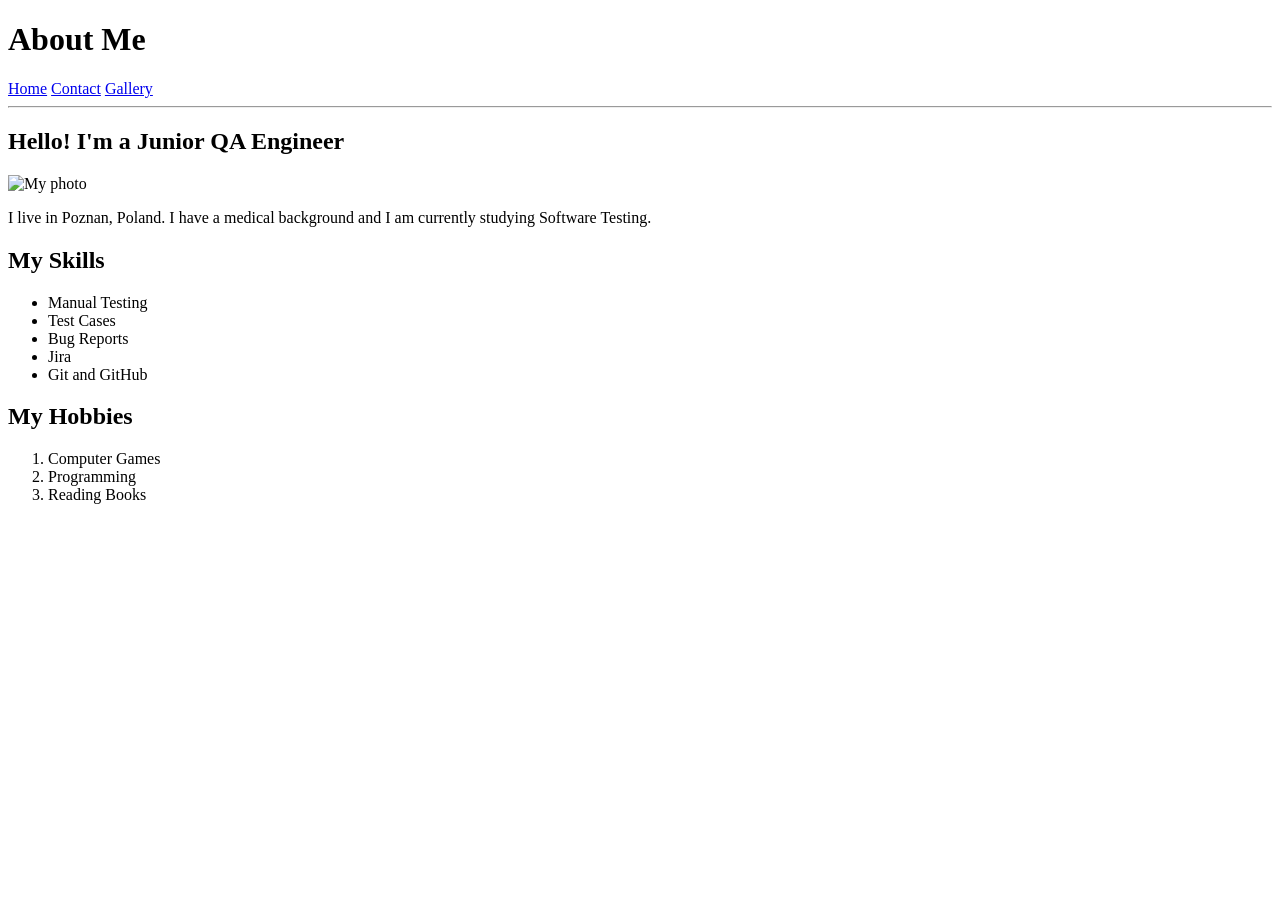
==== site/index.html @ d201d177 "Update HTML website" ====
<!DOCTYPE html>
<html lang="en">
<head>
    <meta charset="UTF-8">
    <title>About Me</title>
</head>
<body>

    <h1>About Me</h1>

    <nav>
        <a href="index.html">Home</a>
        <a href="pages/contact.html">Contact</a>
        <a href="pages/gallery.html">Gallery</a>
    </nav>

    <hr>

    <h2>Hello! I'm a Junior QA Engineer</h2>

    <img src="photo/profile.jpg" alt="My photo" width="250">

    <p>
        I live in Poznan, Poland.
        I have a medical background and I am currently
        studying Software Testing.
    </p>

    <h2>My Skills</h2>

    <ul>
        <li>Manual Testing</li>
        <li>Test Cases</li>
        <li>Bug Reports</li>
        <li>Jira</li>
        <li>Git and GitHub</li>
    </ul>

    <h2>My Hobbies</h2>

    <ol>
        <li>Computer Games</li>
        <li>Programming</li>
        <li>Reading Books</li>
    </ol>

</body>
</html>
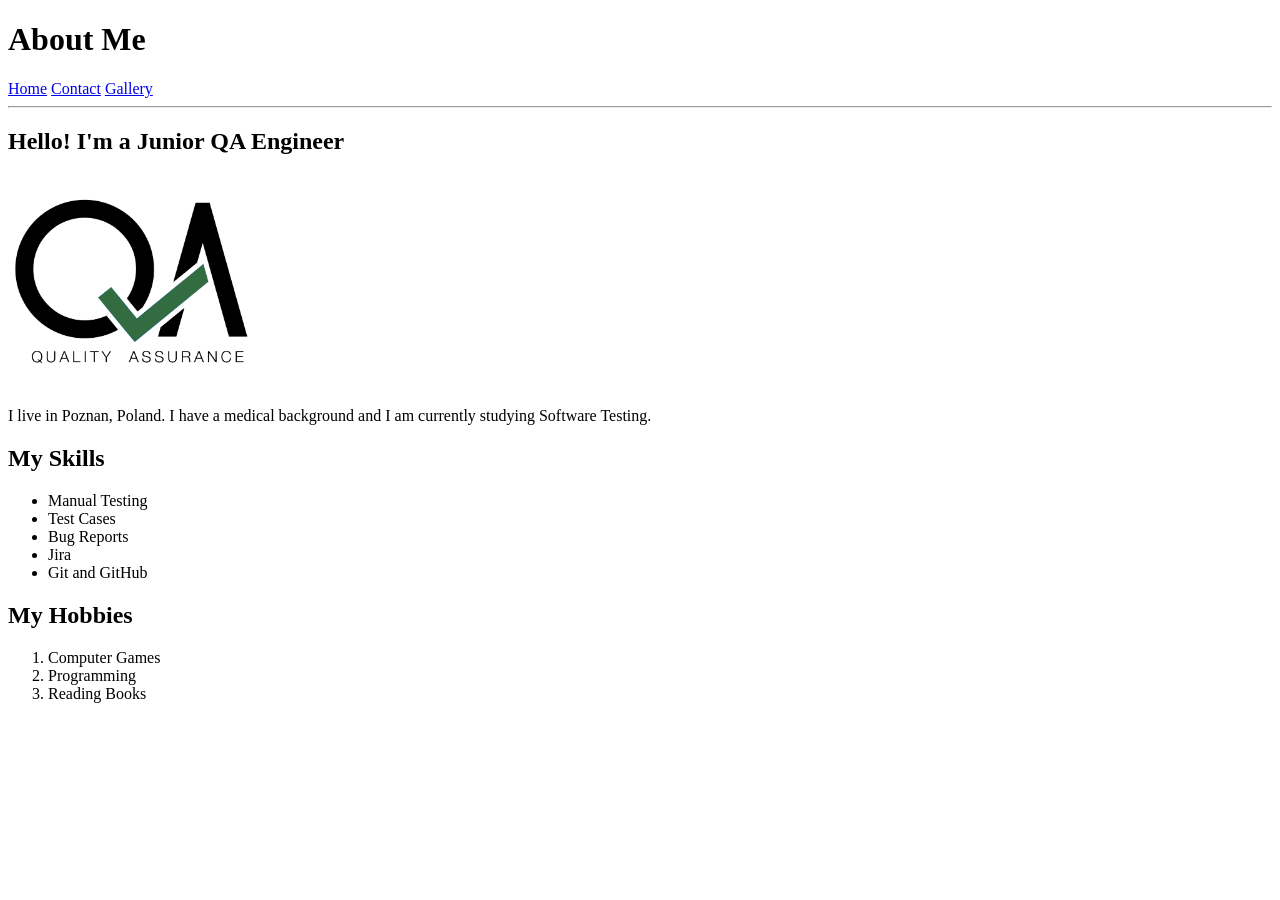
==== commit 3cd8747c: "update 322" ====
--- a/site/index.html
+++ b/site/index.html
@@ -18,7 +18,7 @@
 
     <h2>Hello! I'm a Junior QA Engineer</h2>
 
-    <img src="photo/profile.jpg" alt="My photo" width="250">
+    <img src="photo/qa_logo.png" alt="My photo" width="250">
 
     <p>
         I live in Poznan, Poland.
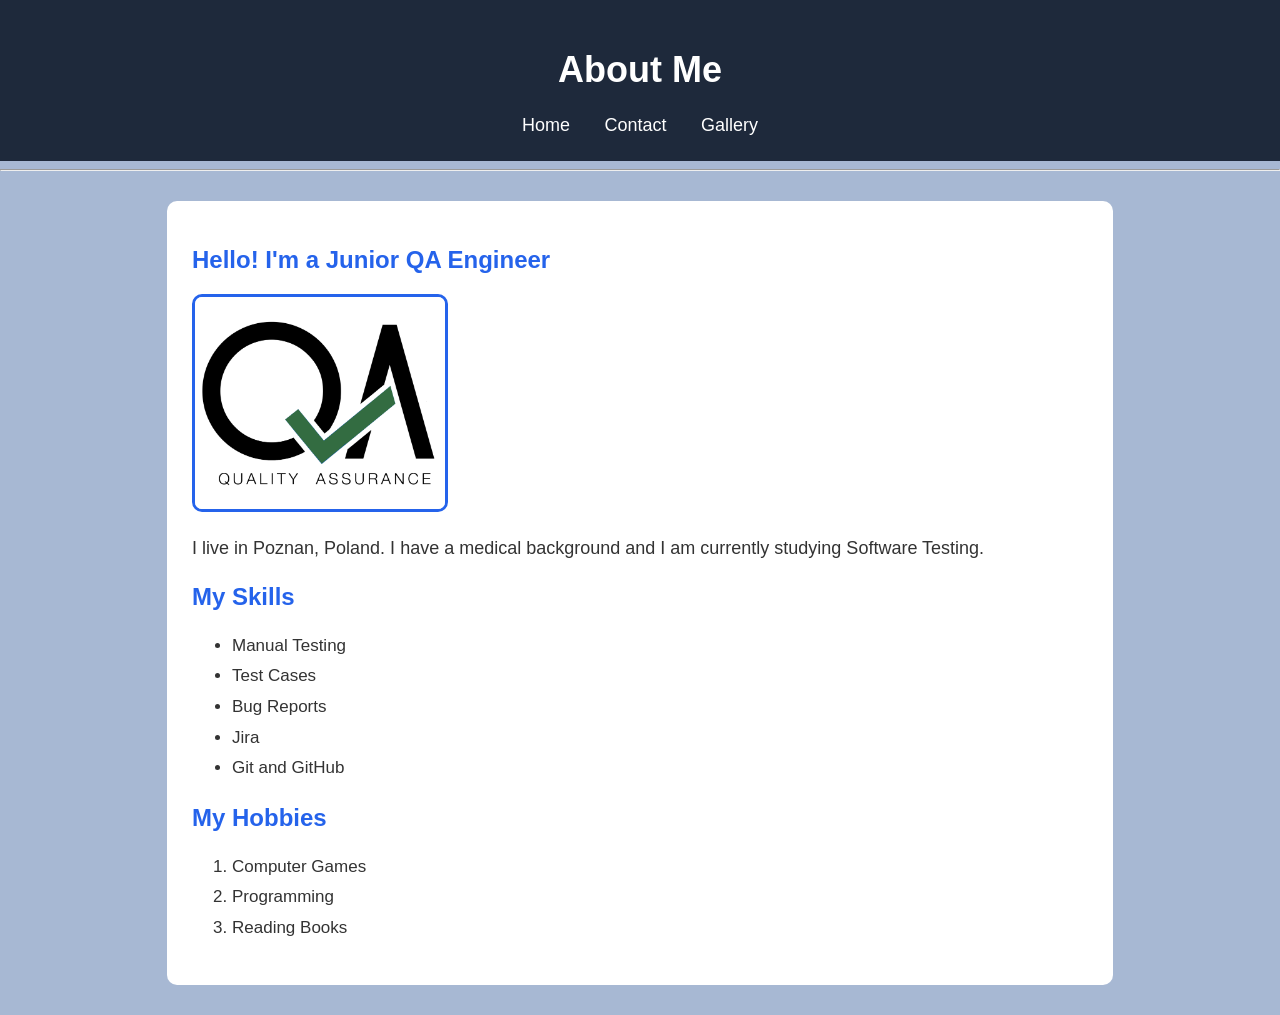
==== commit 740e1c64: "qafiles" ====
--- a/site/index.html
+++ b/site/index.html
@@ -3,46 +3,59 @@
 <head>
     <meta charset="UTF-8">
     <title>About Me</title>
+    <link rel="stylesheet" href="style.css">
 </head>
 <body>
 
-    <h1>About Me</h1>
+    <header id="header">
+        <h1 class="main-title">About Me</h1>
 
-    <nav>
-        <a href="index.html">Home</a>
-        <a href="pages/contact.html">Contact</a>
-        <a href="pages/gallery.html">Gallery</a>
-    </nav>
+        <nav class="navigation">
+            <a href="index.html">Home</a>
+            <a href="pages/contact.html">Contact</a>
+            <a href="pages/gallery.html">Gallery</a>
+        </nav>
+    </header>
 
     <hr>
 
-    <h2>Hello! I'm a Junior QA Engineer</h2>
+    <main class="container">
 
-    <img src="photo/qa_logo.png" alt="My photo" width="250">
+        <section id="about">
+            <h2 class="section-title">Hello! I'm a Junior QA Engineer</h2>
 
-    <p>
-        I live in Poznan, Poland.
-        I have a medical background and I am currently
-        studying Software Testing.
-    </p>
+            <img class="profile-image" src="photo/qa_logo.png" alt="My photo" width="250">
 
-    <h2>My Skills</h2>
+            <p class="description">
+                I live in Poznan, Poland.
+                I have a medical background and I am currently
+                studying Software Testing.
+            </p>
+        </section>
 
-    <ul>
-        <li>Manual Testing</li>
-        <li>Test Cases</li>
-        <li>Bug Reports</li>
-        <li>Jira</li>
-        <li>Git and GitHub</li>
-    </ul>
+        <section class="skills">
+            <h2 class="section-title">My Skills</h2>
 
-    <h2>My Hobbies</h2>
+            <ul class="skills-list">
+                <li>Manual Testing</li>
+                <li>Test Cases</li>
+                <li>Bug Reports</li>
+                <li>Jira</li>
+                <li>Git and GitHub</li>
+            </ul>
+        </section>
 
-    <ol>
-        <li>Computer Games</li>
-        <li>Programming</li>
-        <li>Reading Books</li>
-    </ol>
+        <section class="hobbies">
+            <h2 class="section-title">My Hobbies</h2>
+
+            <ol class="hobbies-list">
+                <li>Computer Games</li>
+                <li>Programming</li>
+                <li>Reading Books</li>
+            </ol>
+        </section>
+
+    </main>
 
 </body>
 </html>
--- a/site/style.css
+++ b/site/style.css
@@ -0,0 +1,94 @@
+/* Main page styles */
+body {
+    background-color: #a7b8d3;
+    font-family: Arial, sans-serif;
+    color: #333333;
+    margin: 0;
+}
+
+/* Header */
+#header {
+    background-color: #1e293b;
+    color: white;
+    text-align: center;
+    padding: 25px;
+}
+
+/* Main title */
+.main-title {
+    font-size: 36px;
+}
+
+/* Navigation */
+.navigation {
+    margin-top: 20px;
+}
+
+.navigation a {
+    color: white;
+    text-decoration: none;
+    margin: 15px;
+    font-size: 18px;
+}
+
+/* Main container */
+.container {
+    background-color: white;
+    width: 70%;
+    margin: 30px auto;
+    padding: 25px;
+    border-radius: 10px;
+}
+
+/* Section titles */
+.section-title {
+    color: #2563eb;
+    font-size: 24px;
+}
+
+/* Profile image */
+.profile-image {
+    border-radius: 10px;
+    border: 3px solid #2563eb;
+}
+
+/* Description */
+.description {
+    font-size: 18px;
+    line-height: 1.6;
+}
+
+/* Skills and hobbies */
+.skills-list,
+.hobbies-list {
+    font-size: 17px;
+    line-height: 1.8;
+}
+/* Contact page */
+.contact-info {
+    margin-top: 20px;
+}
+
+.contact-info a {
+    color: #2563eb;
+    text-decoration: none;
+}
+
+.contact-info a:hover {
+    text-decoration: underline;
+}/* Gallery page */
+.gallery-images {
+    display: flex;
+    flex-wrap: wrap;
+    justify-content: center;
+    gap: 30px;
+    margin-top: 30px;
+}
+
+.gallery-photo {
+    width: 320px;
+    height: 250px;
+    object-fit: contain;
+    border-radius: 10px;
+    border: 2px solid #2563eb;
+}
